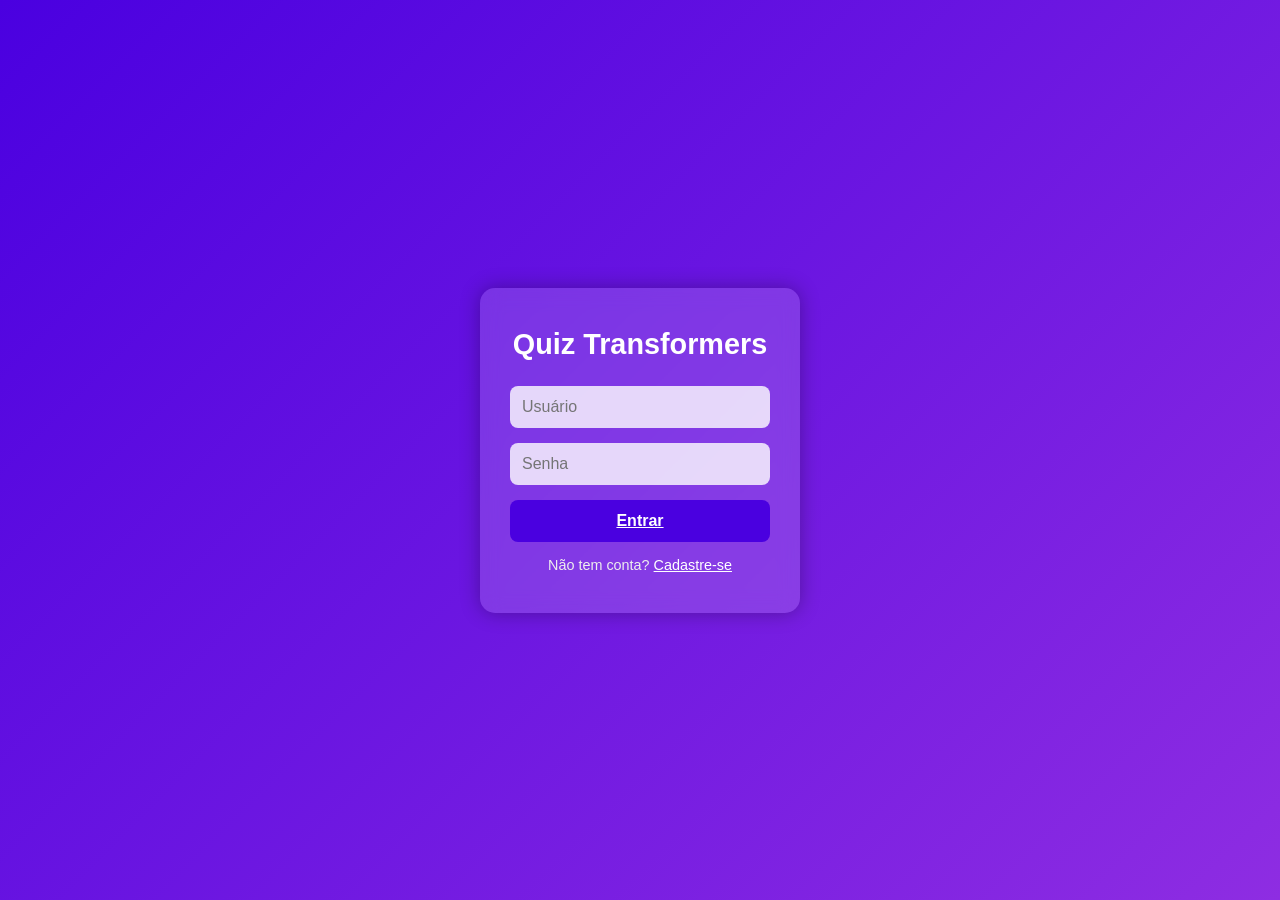
==== index.html @ 4dc58884 "enviando o front." ====
<!DOCTYPE html>
<html lang="pt-br">
<head>
    <meta charset="UTF-8">
    <meta name="viewport" content="width=device-width, initial-scale=1.0">
    <title>Quiz </title>
    <link rel="stylesheet" href="./styles.css">     
</head>
<body>
  <div class="login-container">
    <h1>Quiz Transformers </h1>
    <form action="home.html" method="GET">
      <input type="text" name="username" placeholder="Usuário" required>
      <input type="password" name="password" placeholder="Senha" required>
      <button type="submit"><a href="./home.html">Entrar</a></button>
    </form>
    <p>Não tem conta? <a href="#">Cadastre-se</a></p>
  </div>
</body>
</html>
---- styles.css ----
* {
      margin: 0;
      padding: 0;
      box-sizing: border-box;
      font-family: 'Poppins', sans-serif;
    }

    body {
      height: 100vh;
      background: linear-gradient(135deg, #4A00E0, #8E2DE2);
      display: flex;
      align-items: center;
      justify-content: center;
    }

    .login-container {
      background: rgba(255, 255, 255, 0.15);
      backdrop-filter: blur(10px);
      border-radius: 15px;
      padding: 40px 30px;
      width: 320px;
      text-align: center;
      box-shadow: 0 0 20px rgba(0, 0, 0, 0.3);
    }

    .login-container h1 {
      color: #fff;
      margin-bottom: 25px;
      font-size: 1.8rem;
    }

    .login-container input {
      width: 100%;
      padding: 12px;
      margin-bottom: 15px;
      border: none;
      border-radius: 8px;
      outline: none;
      font-size: 1rem;
    }

    .login-container input[type="text"],
    .login-container input[type="password"] {
      background: rgba(255, 255, 255, 0.8);
    }

    .login-container button {
      width: 100%;
      padding: 12px;
      background: #4A00E0;
      color: white;
      border: none;
      border-radius: 8px;
      font-size: 1rem;
      font-weight: bold;
      cursor: pointer;
      transition: 0.3s;
    }

    .login-container button:hover {
      background: #3b00b3;
    }

    .login-container p {
      margin-top: 15px;
      color: #eee;
      font-size: 0.9rem;
    }

    .login-container a {
      color: #fff;
      text-decoration: underline;
    }
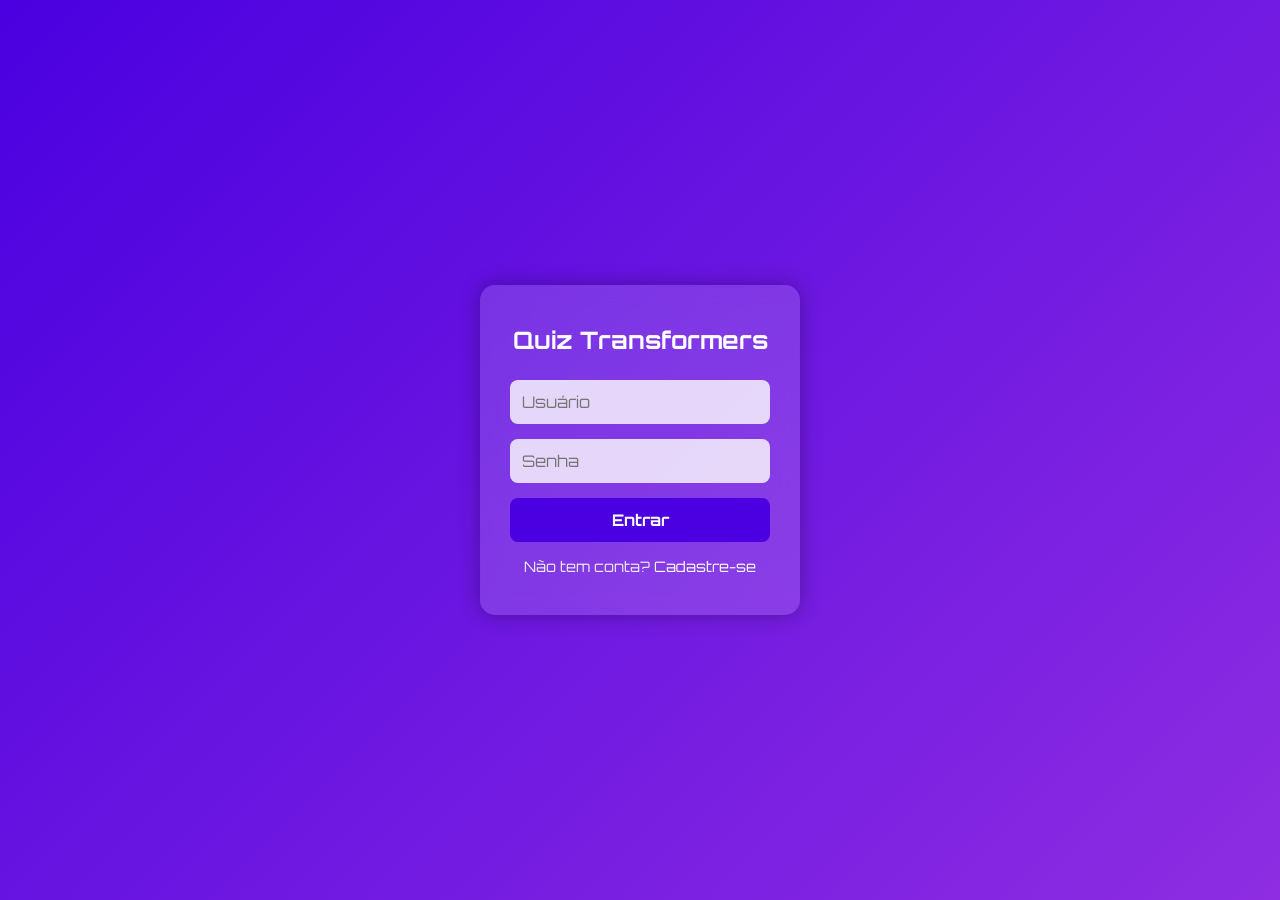
==== commit df72cc43: "Adicionado Pasta de Criação" ====
--- a/index.html
+++ b/index.html
@@ -14,7 +14,7 @@
       <input type="password" name="password" placeholder="Senha" required>
       <button type="submit"><a href="./home.html">Entrar</a></button>
     </form>
-    <p>Não tem conta? <a href="#">Cadastre-se</a></p>
+    <p>Não tem conta? <a href="./register.html">Cadastre-se</a></p>
   </div>
 </body>
 </html>
--- a/styles.css
+++ b/styles.css
@@ -1,9 +1,11 @@
 
+    @import url('https://fonts.googleapis.com/css2?family=Orbitron:wght@400;700&display=swap');
     * {
       margin: 0;
       padding: 0;
       box-sizing: border-box;
-      font-family: 'Poppins', sans-serif;
+      font-family: 'Orbitron', sans-serif;
+      
     }
 
     body {
@@ -12,6 +14,7 @@
       display: flex;
       align-items: center;
       justify-content: center;
+      
     }
 
     .login-container {
@@ -22,12 +25,13 @@
       width: 320px;
       text-align: center;
       box-shadow: 0 0 20px rgba(0, 0, 0, 0.3);
+      
     }
 
     .login-container h1 {
       color: #fff;
       margin-bottom: 25px;
-      font-size: 1.8rem;
+      font-size: 1.5rem;
     }
 
     .login-container input {
@@ -66,9 +70,11 @@
       margin-top: 15px;
       color: #eee;
       font-size: 0.9rem;
+      
+      
     }
 
     .login-container a {
       color: #fff;
-      text-decoration: underline;
+      text-decoration: none;
     }
